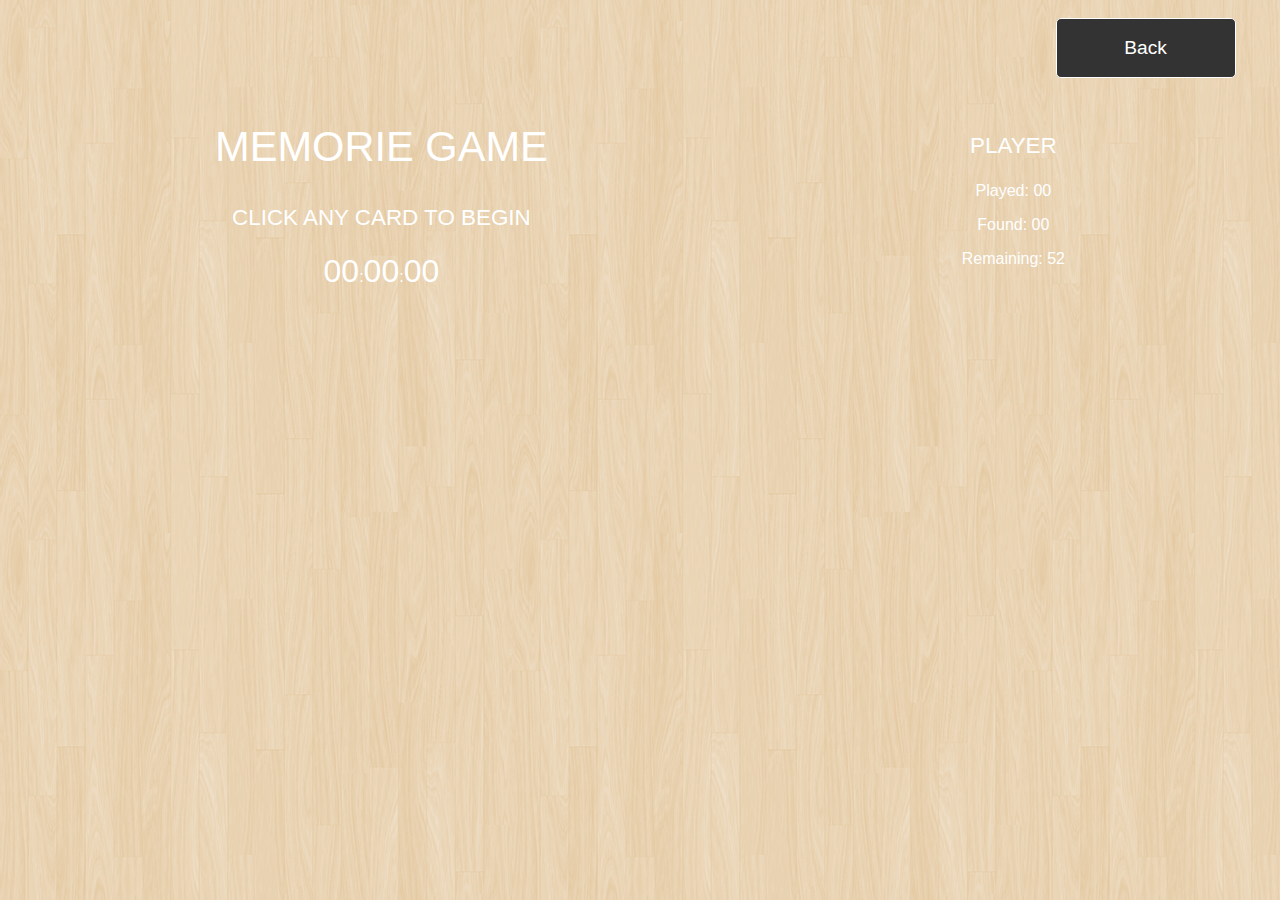
==== src/memorie/memorie.html @ b84bfebe "Add files via upload" ====
<!DOCTYPE html>
<html lang="en">
<head>
  <meta charset="UTF-8">
  <meta http-equiv="X-UA-Compatible" content="IE=edge">
  <meta name="viewport" content="width=device-width, initial-scale=1.0">
  <title>Document</title>
  <link rel="stylesheet" href="memorie.css">
</head>
<body>
  <div class="wrapper">
    <button><a href="../index.html">Back</a></button>
    <div class="controle">
      <div>
        <h2>Memorie Game</h2>
        <h3>Click any card to begin</h3>
        <p><span id="minutes">00</span>:<span id="seconds">00</span>:<span id="tens">00</span></p>
        <p id="text"></p>
      </div>
      <div>
        <h3>Player</h3>
        <p>Played: <span id="play">00</span> </p>
        <p>Found: <span id="open">00</span> </p>
        <p>Remaining: <span id="remaining">52</span> </p>
      </div>
    </div>
    <div id="container">
        <div class="pop-up display" id="pop">
          <a href="#" class="close-button">&#10006;</a>
          <h3>GAME OVER</h3>
          <p id="win"></p>
          <div class="action">
            <a href="memorie.html" class="button">Restart</a>
            <a href="../index.html" class="button">End</a>
          </div>
        </div>
    </div>
  </div>
  <script src="memorie.js"></script>
</body>
</html>
---- src/memorie/memorie.css ----
/* Mixin's */
html {
  background-image: url("../img/retina_wood.png");
  animation: entrance 0.5s linear 0s 1 normal both;
}
body {
  font-family: "HelveticaNeue-Light", "Helvetica Neue Light", "Helvetica Neue",
    Helvetica, Arial, "Lucida Grande", sans-serif;
  height: 100%;
  color: #fff;
  text-align: center;
}
h1,
h2 {
  font-family: "Roboto", sans-serif;
  font-weight: 100;
  font-size: 2.6em;
  text-transform: uppercase;
}
h3 {
  font-family: "Roboto", sans-serif;
  font-weight: 100;
  font-size: 1.4em;
  text-transform: uppercase;
}
#minutes,
#seconds,
#tens {
  font-size: 2em;
}
button {
  border-radius: 5px;
  background: #333;
  color: #fff;
  border: solid 1px #fff;
  text-decoration: none;
  cursor: pointer;
  font-size: 1.2em;
  padding: 18px 10px;
  width: 180px;
  margin: 10px;
  outline: none;
  left: 40%;
  position: relative;
}
a {
  color: white;
  text-decoration: none;
}
.wrapper {
  display: block;
}
.controle {
  width: 100%;
  display: flex;
  justify-content: space-around;
  align-items: center;
}
#container {
  width: 100%;
  height: auto;
  margin: 10px auto;
  padding-left: 20px;
}
#container:after {
  content: "";
  display: table;
  clear: both;
}
[data-view="card"] {
  transform: rotateY(180deg);
  width: 70px;
  height: 110px;
  border: solid 1px #d3cece;
  border-radius: 5px;
  float: left;
  margin: 10px;
  cursor: pointer;
  background: linear-gradient(
      135deg,
      #333 22px,
      #fff 22px,
      #fff 24px,
      transparent 24px,
      transparent 67px,
      #fff 67px,
      #fff 69px,
      transparent 69px
    ),
    linear-gradient(
        225deg,
        #333 22px,
        #fff 22px,
        #fff 24px,
        transparent 24px,
        transparent 67px,
        #fff 67px,
        #fff 69px,
        transparent 69px
      )
      0 64px;
  background-color: #333;
  background-size: 64px 128px;
}
.flipped {
  transition: 0.6s;
  transform-style: preserve-3d;
  position: relative;
  transform: rotateY(0deg);
}
.reverse {
  transition: 0.5s;
  transform-style: preserve-3d;
  position: relative;
  transform: rotateY(180deg);
}

.correct {
  opacity: 0.9;
  cursor: default;
  transform-style: preserve-3d;
  position: relative;
  transform: rotateY(0deg);
}

img {
  transform: rotateY(180deg);
  margin: 0px 2px 2px 0px;
  width: 70px;
  height: 110px;
  border-radius: 5px;
  float: left;
  cursor: pointer;
  transform-style: preserve-3d;
  position: relative;
  background-color: #333;
}

img.reverse {
  display: none;
}

.easy-grid {
  display: grid;
  grid-gap: 10px;
  grid-template-columns: repeat(6, minmax(min(10rem, 100%), 1fr));
}

@keyframes entrance {
  0% {
    opacity: 0;
    transform: translateX(-250px);
  }

  100% {
    opacity: 1;
    transform: translateX(0);
  }
}

.cover {
  height: 100%;
  width: 100%;
  position: absolute;
  z-index: 1;
}

.pop-up {
  width: 40%;
  height: 30%;
  background-color: white;
  color: #333;
  position: absolute;
  margin: 5% auto;
  padding: 5%;
  border-radius: 10px;
  left: 0;
  right: 0;
  z-index: 3;
}

.action {
  position: relative;
  top: 60%;
  display: flex;
  justify-content: center;
}
.button {
  margin: 0 30%;
  padding: 10px;
  border-radius: 15px;
  background-color: #ff8566;
}

.close-button {
  transition: all 0.5s ease;
  position: absolute;
  background-color: #ff9980;
  padding: 1.5px 7px;
  left: 0;
  margin-left: -10px;
  margin-top: -11.5%;
  border-radius: 50%;
  border: 2px solid #fff;
  color: white;
  -webkit-box-shadow: -4px -2px 6px 0px rgba(0, 0, 0, 0.1);
  -moz-box-shadow: -4px -2px 6px 0px rgba(0, 0, 0, 0.1);
  box-shadow: -3px 1px 6px 0px rgba(0, 0, 0, 0.1);
}

.close-button:hover {
  background-color: tomato;
  color: #fff;
}

.display {
  display: none;
}
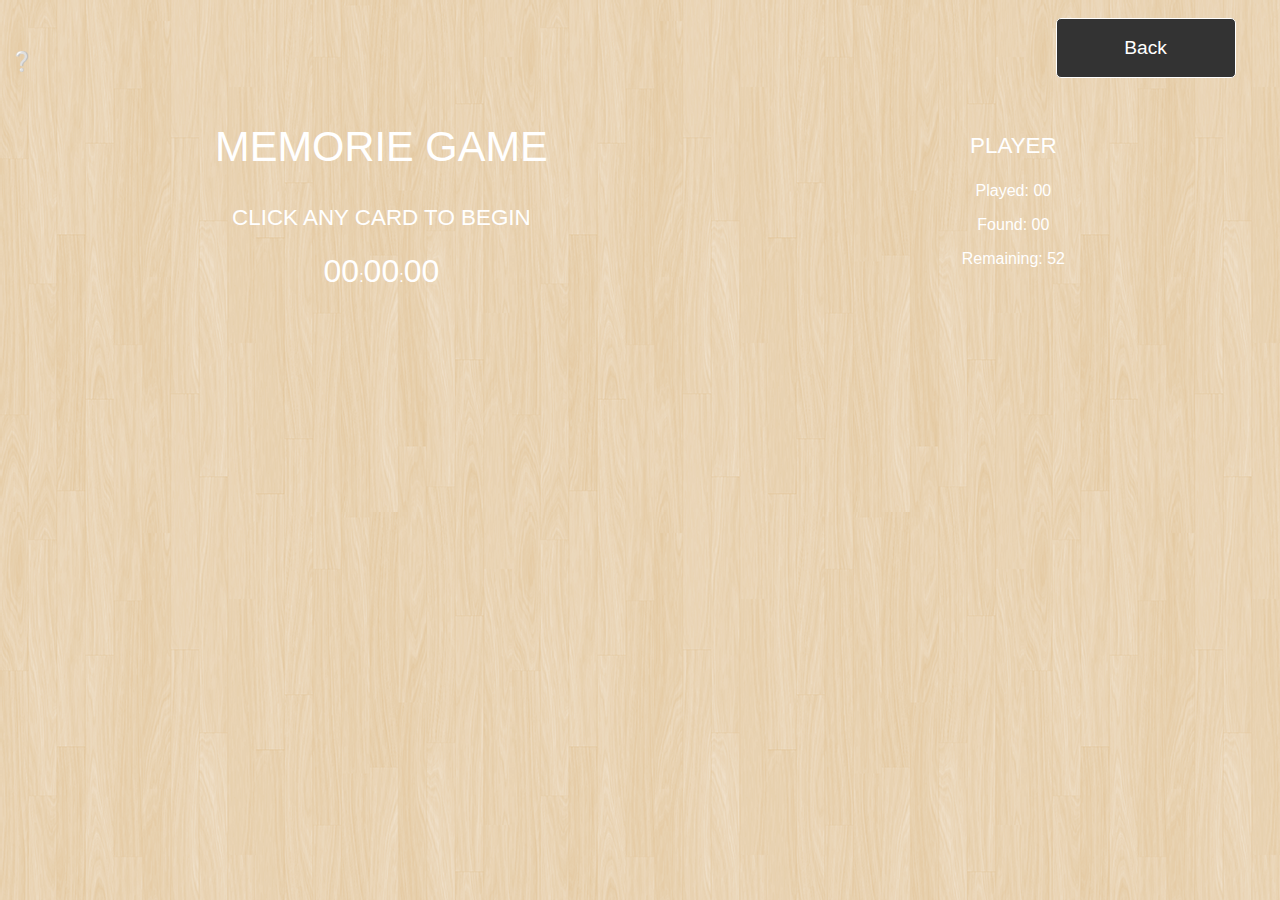
==== commit 05ac5912: "ajout des pop-up de règles." ====
--- a/src/memorie/memorie.html
+++ b/src/memorie/memorie.html
@@ -36,6 +36,22 @@
         </div>
     </div>
   </div>
+
+      <button id="help">❔</button>
+      
+      
+      
+      <div class="cd-popup" id="cd-popup" role="alert">
+        <div class="cd-popup-container">
+          <h1>Les regles du jeux</h1>
+          <p>On mélange les 52 cartes et les répartie sur la table de façon aléatoire <br>
+            le joueur tire deux cartes à la fois. <br>
+            Lorsque les valeurs sont identique c'est gagné. <br>
+            Le jeux est gagné lorsque toutes les cartes sont retournées</p>
+      
+          <a href="#0" class="cd-popup-close img-replace"></a>
+        </div> <!-- cd-popup-container -->
+      </div>
   <script src="memorie.js"></script>
 </body>
 </html>
--- a/src/memorie/memorie.css
+++ b/src/memorie/memorie.css
@@ -216,3 +216,147 @@
 .display {
   display: none;
 }
+
+#help {
+  color: #333;
+  position: fixed;
+  top: 0;
+  left: 0;
+  width: 0;
+  margin: 10px;
+  margin-top: 50px;
+  padding: 0;
+  background: none;
+  border: none;
+}
+
+/* -------------------------------- 
+
+popup 
+
+-------------------------------- */
+.cd-popup {
+  position: fixed;
+  left: 0;
+  top: 0;
+  height: 100%;
+  width: 100%;
+  background-color: rgba(94, 110, 141, 0.9);
+  opacity: 0;
+  visibility: hidden;
+  -webkit-transition: opacity 0.3s 0s, visibility 0s 0.3s;
+  -moz-transition: opacity 0.3s 0s, visibility 0s 0.3s;
+  transition: opacity 0.3s 0s, visibility 0s 0.3s;
+}
+.cd-popup.is-visible {
+  opacity: 1;
+  visibility: visible;
+  -webkit-transition: opacity 0.3s 0s, visibility 0s 0s;
+  -moz-transition: opacity 0.3s 0s, visibility 0s 0s;
+  transition: opacity 0.3s 0s, visibility 0s 0s;
+}
+
+.cd-popup-container {
+  position: relative;
+  width: 90%;
+  margin: 4em auto;
+  background: #fff;
+  color: #000;
+  border-radius: 0.25em 0.25em 0.4em 0.4em;
+  text-align: center;
+  box-shadow: 0 0 20px rgba(0, 0, 0, 0.2);
+  -webkit-transform: translateY(-40px);
+  -moz-transform: translateY(-40px);
+  -ms-transform: translateY(-40px);
+  -o-transform: translateY(-40px);
+  transform: translateY(-40px);
+  /* Force Hardware Acceleration in WebKit */
+  -webkit-backface-visibility: hidden;
+  -webkit-transition-property: -webkit-transform;
+  -moz-transition-property: -moz-transform;
+  transition-property: transform;
+  -webkit-transition-duration: 0.3s;
+  -moz-transition-duration: 0.3s;
+  transition-duration: 0.3s;
+}
+.cd-popup-container p {
+  padding: 3em 1em;
+}
+.cd-popup-container .cd-buttons:after {
+  content: "";
+  display: table;
+  clear: both;
+}
+.cd-popup-container .cd-buttons li {
+  float: left;
+  width: 50%;
+  list-style: none;
+}
+.cd-popup-container .cd-buttons a {
+  display: block;
+  height: 60px;
+  line-height: 60px;
+  text-transform: uppercase;
+  color: #fff;
+  -webkit-transition: background-color 0.2s;
+  -moz-transition: background-color 0.2s;
+  transition: background-color 0.2s;
+}
+.cd-popup-container .cd-buttons li:first-child a {
+  background: #fc7169;
+  border-radius: 0 0 0 0.25em;
+}
+.no-touch .cd-popup-container .cd-buttons li:first-child a:hover {
+  background-color: #fc8982;
+}
+.cd-popup-container .cd-buttons li:last-child a {
+  background: #b6bece;
+  border-radius: 0 0 0.25em 0;
+}
+.no-touch .cd-popup-container .cd-buttons li:last-child a:hover {
+  background-color: #c5ccd8;
+}
+.cd-popup-container .cd-popup-close {
+  position: absolute;
+  top: 8px;
+  right: 8px;
+  width: 30px;
+  height: 30px;
+}
+.cd-popup-container .cd-popup-close::before,
+.cd-popup-container .cd-popup-close::after {
+  content: "";
+  position: absolute;
+  top: 12px;
+  width: 14px;
+  height: 3px;
+  background-color: #8f9cb5;
+}
+.cd-popup-container .cd-popup-close::before {
+  -webkit-transform: rotate(45deg);
+  -moz-transform: rotate(45deg);
+  -ms-transform: rotate(45deg);
+  -o-transform: rotate(45deg);
+  transform: rotate(45deg);
+  left: 8px;
+}
+.cd-popup-container .cd-popup-close::after {
+  -webkit-transform: rotate(-45deg);
+  -moz-transform: rotate(-45deg);
+  -ms-transform: rotate(-45deg);
+  -o-transform: rotate(-45deg);
+  transform: rotate(-45deg);
+  right: 8px;
+}
+.is-visible .cd-popup-container {
+  -webkit-transform: translateY(0);
+  -moz-transform: translateY(0);
+  -ms-transform: translateY(0);
+  -o-transform: translateY(0);
+  transform: translateY(0);
+}
+@media only screen and (min-width: 1170px) {
+  .cd-popup-container {
+    margin: 8em auto;
+  }
+}
